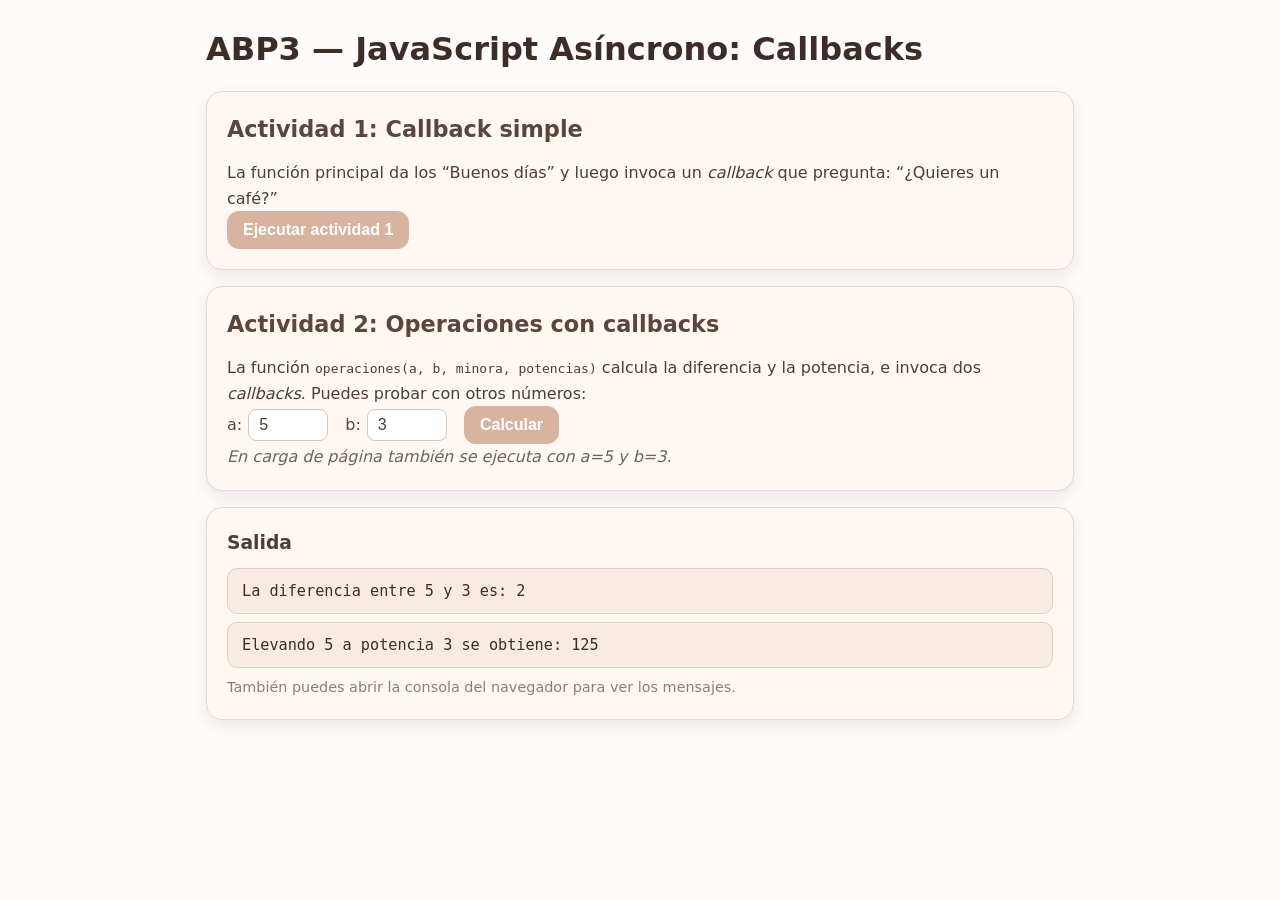
==== index.html @ 52669758 "last commit" ====
<!doctype html>
<html lang="es">
<head>
  <meta charset="utf-8" />
  <meta name="viewport" content="width=device-width, initial-scale=1" />
  <title>ABP3 - Callbacks y Operaciones</title>
  <link rel="stylesheet" href="assets/css/styles.css" />
</head>
<body>
  <main class="container">
    <h1>ABP3 — JavaScript Asíncrono: Callbacks</h1>

    <section class="card">
      <h2>Actividad 1: Callback simple</h2>
      <p>La función principal da los “Buenos días” y luego invoca un <em>callback</em> que pregunta: “¿Quieres un café?”</p>
      <button id="btn-act1">Ejecutar actividad 1</button>
    </section>

    <section class="card">
      <h2>Actividad 2: Operaciones con callbacks</h2>
      <p>
        La función <code>operaciones(a, b, minora, potencias)</code> calcula la diferencia y la potencia,
        e invoca dos <em>callbacks</em>. Puedes probar con otros números:
      </p>
      <form id="form-operaciones">
        <label>
          a:
          <input id="input-a" type="number" value="5" required />
        </label>
        <label>
          b:
          <input id="input-b" type="number" value="3" required />
        </label>
        <button type="submit">Calcular</button>
      </form>
      <p class="hint">En carga de página también se ejecuta con a=5 y b=3.</p>
    </section>

    <section class="card">
      <h3>Salida</h3>
      <ul id="output"></ul>
      <p class="small">También puedes abrir la consola del navegador para ver los mensajes.</p>
    </section>
  </main>
  <script src="assets/js/script.js"></script>
</body>
</html>
---- assets/css/styles.css ----
/* Reset y tipografía base */
* {
  box-sizing: border-box;
  margin: 0;
  padding: 0;
}

body {
  font-family: "Poppins", system-ui, sans-serif;
  background: #fdfcfb; /* fondo muy suave */
  color: #4a3f35;      /* tono marrón suave */
  line-height: 1.6;
}

/* Contenedor principal */
.container {
  max-width: 900px;
  margin: 0 auto;
  padding: 24px 16px;
}

/* Títulos */
h1 {
  font-size: 2rem;
  margin-bottom: 16px;
  color: #3e2c27;
}

h2 {
  font-size: 1.4rem;
  margin-bottom: 12px;
  color: #5a463d;
}

/* Tarjetas */
.card {
  background: #fff8f2; /* nude claro */
  border: 1px solid #e7d9d0;
  border-radius: 16px;
  padding: 20px;
  margin: 16px 0;
  box-shadow: 0 6px 16px rgba(80, 62, 51, 0.1);
  transition: transform 0.2s ease, box-shadow 0.2s ease;
}

.card:hover {
  transform: translateY(-3px);
  box-shadow: 0 8px 20px rgba(80, 62, 51, 0.15);
}

/* Botones */
button, [type="submit"] {
  background: #d8b4a0; /* nude más fuerte */
  color: #fff;
  border: none;
  border-radius: 12px;
  padding: 10px 16px;
  font-weight: 600;
  cursor: pointer;
  font-size: 1rem;
  transition: background 0.2s ease, transform 0.1s ease-in-out;
}

button:hover, [type="submit"]:hover {
  background: #c39a87;
  transform: scale(1.05);
}

/* Formularios */
label {
  margin-right: 12px;
  display: inline-flex;
  align-items: center;
  gap: 6px;
  font-weight: 500;
  color: #5a463d;
}

input[type="number"] {
  padding: 6px 10px;
  border: 1px solid #d9c7bc;
  border-radius: 8px;
  width: 80px;
  background: #fff;
  color: #4a3f35;
  font-size: 1rem;
}

/* Lista de salida */
#output {
  list-style: none;
  padding-left: 0;
  margin-top: 10px;
}

#output li {
  padding: 10px 14px;
  margin: 8px 0;
  background: #f7ebe4;
  border: 1px solid #e0cfc4;
  border-radius: 10px;
  font-family: ui-monospace, monospace;
  color: #3e2c27;
  font-size: 0.95rem;
}

/* Textos secundarios */
.hint {
  opacity: 0.8;
  font-style: italic;
}

.small {
  opacity: 0.65;
  font-size: 0.9rem;
}
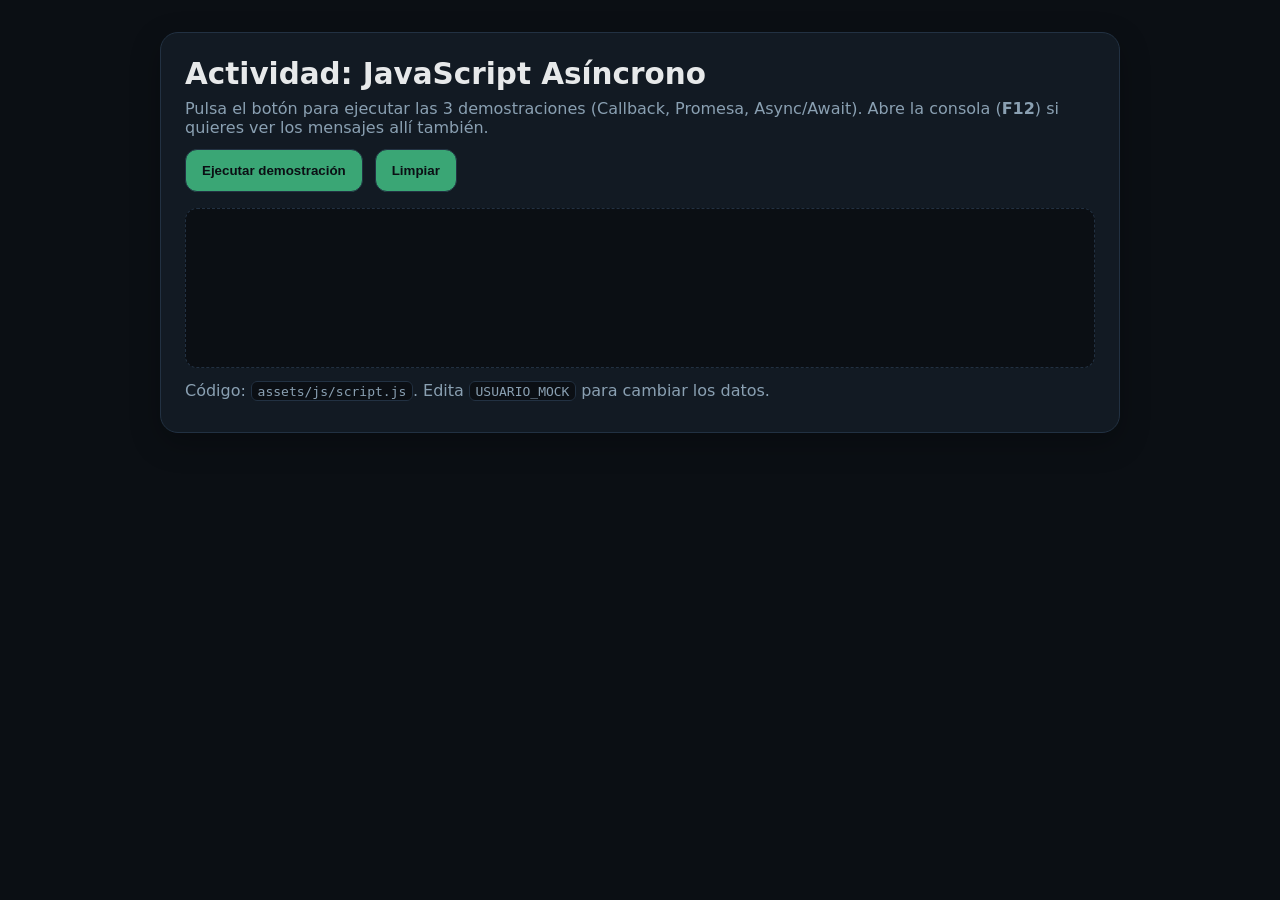
==== commit 0e59c9c8: "last commit" ====
--- a/index.html
+++ b/index.html
@@ -1,47 +1,27 @@
 <!doctype html>
 <html lang="es">
-<head>
-  <meta charset="utf-8" />
-  <meta name="viewport" content="width=device-width, initial-scale=1" />
-  <title>ABP3 - Callbacks y Operaciones</title>
-  <link rel="stylesheet" href="assets/css/styles.css" />
-</head>
-<body>
-  <main class="container">
-    <h1>ABP3 — JavaScript Asíncrono: Callbacks</h1>
-
-    <section class="card">
-      <h2>Actividad 1: Callback simple</h2>
-      <p>La función principal da los “Buenos días” y luego invoca un <em>callback</em> que pregunta: “¿Quieres un café?”</p>
-      <button id="btn-act1">Ejecutar actividad 1</button>
-    </section>
-
-    <section class="card">
-      <h2>Actividad 2: Operaciones con callbacks</h2>
-      <p>
-        La función <code>operaciones(a, b, minora, potencias)</code> calcula la diferencia y la potencia,
-        e invoca dos <em>callbacks</em>. Puedes probar con otros números:
+  <head>
+    <meta charset="utf-8" />
+    <meta name="viewport" content="width=device-width, initial-scale=1" />
+    <title>ABP4 - JavaScript Asíncrono (Callbacks, Promesas, Async/Await)</title>
+    <link rel="stylesheet" href="assets/css/style.css">
+  </head>
+  <body>
+    <main class="card">
+      <h1>Actividad: JavaScript Asíncrono</h1>
+      <p class="muted">
+        Pulsa el botón para ejecutar las 3 demostraciones (Callback, Promesa, Async/Await). 
+        Abre la consola (<strong>F12</strong>) si quieres ver los mensajes allí también.
       </p>
-      <form id="form-operaciones">
-        <label>
-          a:
-          <input id="input-a" type="number" value="5" required />
-        </label>
-        <label>
-          b:
-          <input id="input-b" type="number" value="3" required />
-        </label>
-        <button type="submit">Calcular</button>
-      </form>
-      <p class="hint">En carga de página también se ejecuta con a=5 y b=3.</p>
-    </section>
-
-    <section class="card">
-      <h3>Salida</h3>
-      <ul id="output"></ul>
-      <p class="small">También puedes abrir la consola del navegador para ver los mensajes.</p>
-    </section>
-  </main>
-  <script src="assets/js/script.js"></script>
-</body>
+      <div class="row">
+        <button id="btn-ejecutar">Ejecutar demostración</button>
+        <button id="btn-limpiar" title="Limpiar salida">Limpiar</button>
+      </div>
+      <pre id="salida" aria-live="polite"></pre>
+      <p class="muted">
+        Código: <code>assets/js/script.js</code>. Edita <code>USUARIO_MOCK</code> para cambiar los datos.
+      </p>
+    </main>
+    <script src="assets/js/script.js"></script>
+  </body>
 </html>
--- a/assets/css/style.css
+++ b/assets/css/style.css
@@ -0,0 +1,62 @@
+:root {
+  --bg:#0b0f14;
+  --card:#121a23;
+  --fg:#e7e9ea;
+  --muted:#8aa0b2;
+  --primary:#3aa675;
+  --border:#223142;
+  font-family: system-ui, -apple-system, Segoe UI, Roboto, Ubuntu, Cantarell, 'Noto Sans', Arial;
+}
+* { box-sizing: border-box; }
+
+body {
+  margin: 0;
+  padding: 2rem;
+  background: var(--bg);
+  color: var(--fg);
+  display: grid;
+  place-items: start center;
+}
+
+.card {
+  width: min(960px, 100%);
+  background: var(--card);
+  border: 1px solid var(--border);
+  border-radius: 18px;
+  padding: 1.5rem;
+  box-shadow: 0 10px 30px rgba(0,0,0,.25);
+}
+
+h1 { margin: 0 0 .5rem 0; font-size: clamp(1.3rem, 2.3vw, 2rem); }
+p { margin: .5rem 0; }
+.muted { color: var(--muted); }
+
+.row { display: flex; gap: .75rem; flex-wrap: wrap; margin: .75rem 0 1rem; }
+
+button {
+  border: 1px solid var(--border);
+  background: var(--primary);
+  color: #0b0f14;
+  border-radius: 12px;
+  padding: .8rem 1rem;
+  font-weight: 700;
+  cursor: pointer;
+}
+
+#salida {
+  background: #0b0f14;
+  border: 1px dashed var(--border);
+  border-radius: 12px;
+  padding: 1rem;
+  min-height: 160px;
+  white-space: pre-wrap;
+}
+
+code {
+  background: #0b0f14;
+  padding: .1rem .35rem;
+  border-radius: 6px;
+  border: 1px solid var(--border);
+}
+
+a { color: #89b4fa; }
